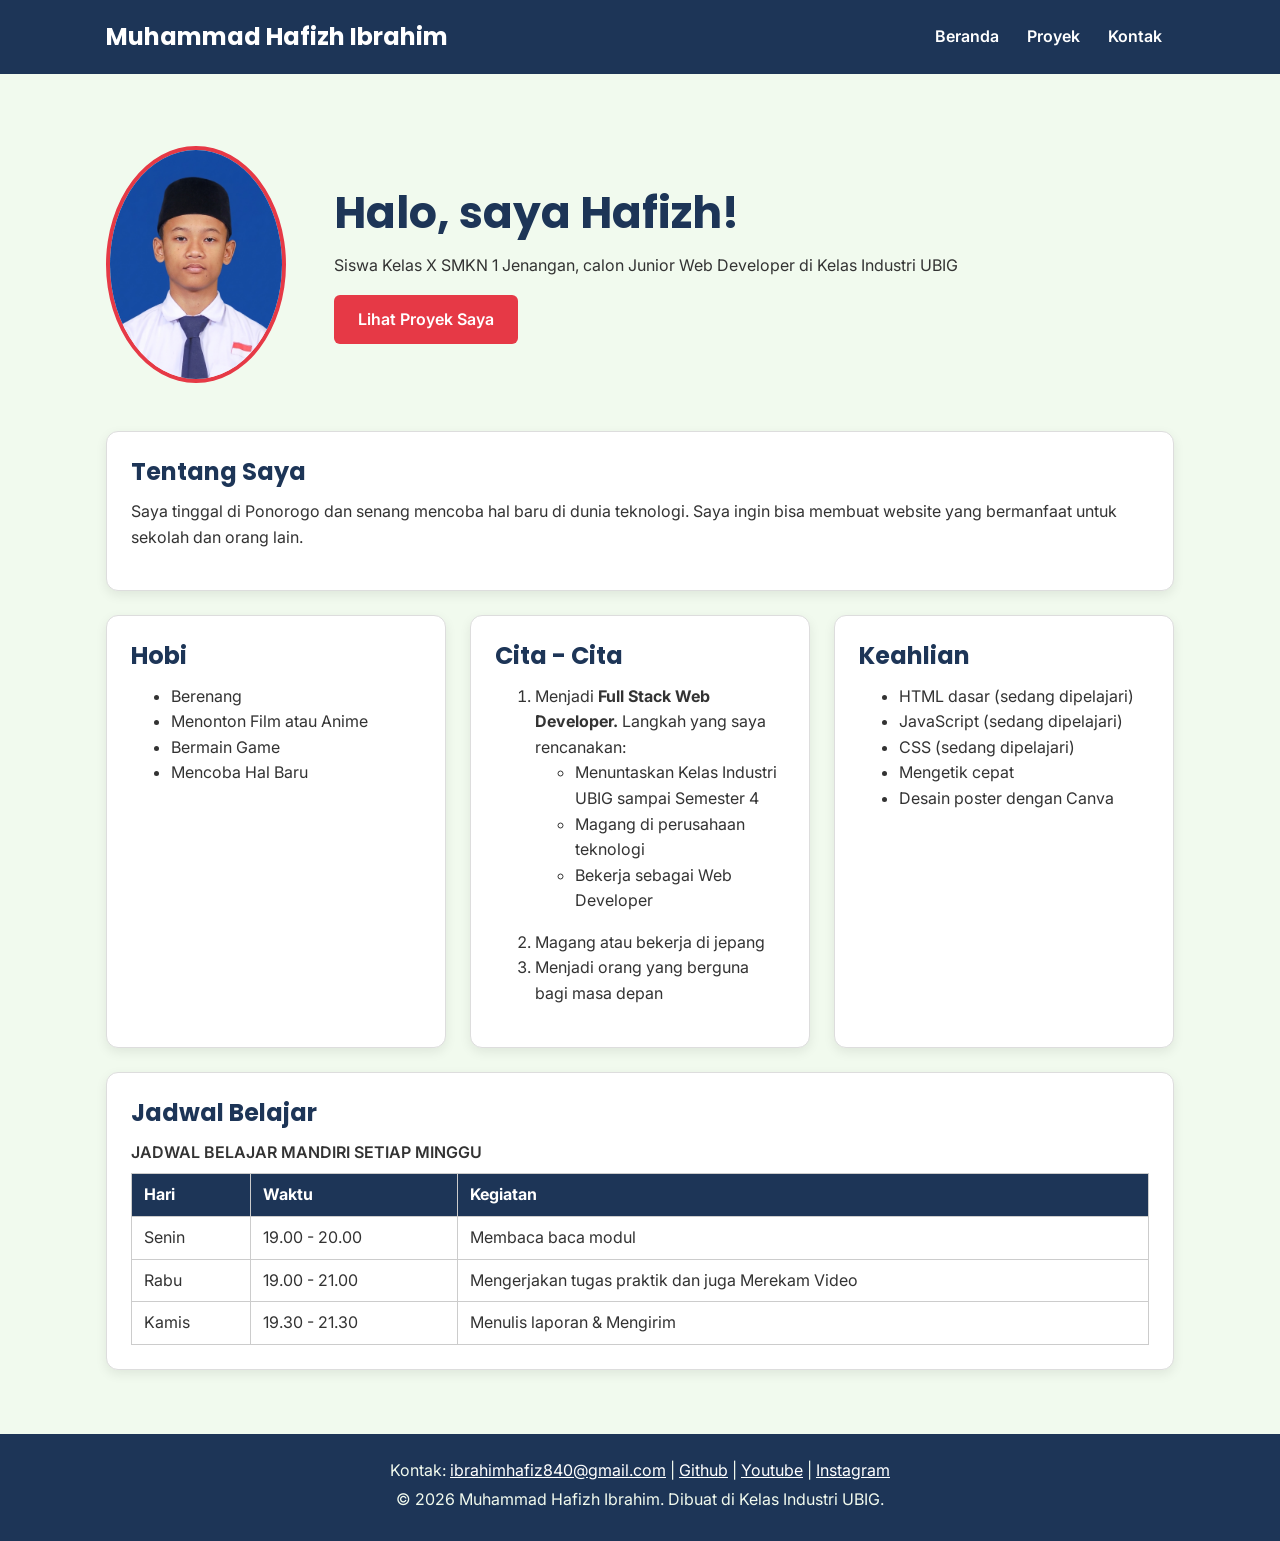
==== index.html @ fad22f4e "fix: merapikan susunan file" ====
<!doctype html>
<html lang="id">
  <head>
    <meta charset="UTF-8" />
    <meta name="viewport" content="width=device-width, initial-scale=1.0" />
    <title>Muhammad Hafizh Ibrahim | Beranda</title>
    <link rel="preconnect" href="https://fonts.googleapis.com">
    <link rel="preconnect" href="https://fonts.gstatic.com" crossorigin>
    <link href="https://fonts.googleapis.com/css2?family=Inter:wght@400;600&family=Poppins:wght@600;700&display=swap" rel="stylesheet">
    <link rel="stylesheet" href="css/style.css">
  </head>
  <body>
    <header>
      <div class="container navbar">
        <h1>Muhammad Hafizh Ibrahim</h1>
        <nav>
          <ul>
            <li><a href="index.html">Beranda</a></li>
            <li><a href="proyek.html">Proyek</a></li>
            <li><a href="kontak.html">Kontak</a></li>
          </ul>
        </nav>
      </div>
    </header>
    

    <main>
      <div class="container">
        <section class="hero">
          <img src="img/Hapis.png" alt="Hafizh Ibrahim" width="180">
          <div>
            <h2>Halo, saya Hafizh!</h2>
            <p>Siswa Kelas X SMKN 1 Jenangan, calon Junior Web Developer di Kelas Industri UBIG</p>
            <a href="proyek.html" class="tombol">Lihat Proyek Saya</a>
          </div>
        </section>

        <section class="kartu">
          <h2>Tentang Saya</h2>
          <p>Saya tinggal di Ponorogo dan senang mencoba hal baru di dunia teknologi. Saya ingin bisa membuat website yang bermanfaat untuk sekolah dan orang lain.</p>
        </section>

        <div class="daftar-kartu">
          <section class="kartu">
            <h2>Hobi</h2>
            <ul>
              <li>Berenang</li>
              <li>Menonton Film atau Anime</li>
              <li>Bermain Game</li>
              <li>Mencoba Hal Baru</li>
            </ul>
          </section>

          <section class="kartu">
            <h2>Cita - Cita</h2>
            <ol>
              <li>Menjadi <strong>Full Stack Web Developer.</strong> Langkah yang saya rencanakan:
                <ul>
                  <li>Menuntaskan Kelas Industri UBIG sampai Semester 4</li>
                  <li>Magang di perusahaan teknologi</li>
                  <li>Bekerja sebagai Web Developer</li>
                </ul>
              </li>
              <li>Magang atau bekerja di jepang</li>
              <li>Menjadi orang yang berguna bagi masa depan</li>
            </ol>
          </section>

          <section class="kartu">
            <h2>Keahlian</h2>
            <ul>
              <li>HTML dasar (sedang dipelajari)</li>
              <li>JavaScript (sedang dipelajari)</li>
              <li>CSS (sedang dipelajari)</li>
              <li>Mengetik cepat</li>
              <li>Desain poster dengan Canva</li>
            </ul>
          </section>
        </div>

        <section class="kartu">
          <h2>Jadwal Belajar</h2>
          <table>
            <caption>JADWAL BELAJAR MANDIRI SETIAP MINGGU</caption>
            <thead>
              <tr>
                <th>Hari</th>
                <th>Waktu</th>
                <th>Kegiatan</th>
              </tr>
            </thead>
            <tbody>
              <tr>
                <td>Senin</td>
                <td>19.00 - 20.00</td>
                <td>Membaca baca modul</td>
              </tr>
              <tr>
                <td>Rabu </td>
                <td>19.00 - 21.00</td>
                <td>Mengerjakan tugas praktik dan juga Merekam Video</td>
              </tr>
              <tr>
                <td>Kamis</td>
                <td>19.30 - 21.30</td>
                <td>Menulis laporan & Mengirim</td>
              </tr>
            </tbody>
          </table>
        </section>
      </div>
    </main>

    <footer>
      <p>Kontak: <a href="mailto:ibrahimhafiz840@gmail.com">ibrahimhafiz840@gmail.com</a> | <a href="https://github.com/mhafizhibrahim" target="_blank">Github</a> | <a href="https://www.youtube.com/@Huezaa" target="_blank">Youtube</a> | <a href="https://www.instagram.com/hpissnc_/" target="_blank">Instagram</a></p>
      <p>&copy; 2026 Muhammad Hafizh Ibrahim. Dibuat di Kelas Industri UBIG.</p>
    </footer>
  </body>
</html>
---- css/style.css ----
/* 1. Reset */
* {
  box-sizing: border-box;
  margin: 0;
}

img {
  max-width: 100%;
  height: auto;
}

/* 2. Dasar halaman: warna dan huruf */
body {
  font-family: "Inter", Arial, sans-serif;
  font-size: 1rem;
  line-height: 1.6;
  color: #333333;
  background-color: #F1FAEE;
}

h1, h2, h3 {
  font-family: "Poppins", Arial, sans-serif;
  color: #1D3557;
  line-height: 1.3;
}

h2 { margin-bottom: 0.75rem; }
p, ul, ol { margin-bottom: 1rem; }
a { color: #E63946; }

/* 3. Wadah, header, dan menu */
.container {
  max-width: 1100px;
  margin: 0 auto;
  padding: 0 1rem;
}

header {
  background-color: #1D3557;
  color: #FFFFFF;
  padding: 1rem 0;
}

header h1 {
  color: #FFFFFF;
  font-size: 1.5rem;
}

.navbar {
  display: flex;
  flex-wrap: wrap;
  justify-content: space-between;
  align-items: center;
  gap: 0.5rem;
}

nav ul {
  display: flex;
  gap: 0.25rem;
  padding: 0;
  margin: 0;
  list-style: none;
}

nav a {
  display: inline-block;
  padding: 0.5rem 0.75rem;
  border-radius: 6px;
  color: #FFFFFF;
  font-weight: 600;
  text-decoration: none;
}

/* 4. Isi utama, hero, dan kartu */
main {
  padding: 1.5rem 0;
}

.hero {
  display: flex;
  flex-direction: column;
  align-items: center;
  gap: 1.5rem;
  padding: 1rem 0 2rem;
  text-align: center;
}

.hero img {
  border: 4px solid #E63946;
  border-radius: 50%;
}

.hero h2 {
  font-size: 2rem;
}

.tombol {
  display: inline-block;
  padding: 0.75rem 1.5rem;
  border-radius: 6px;
  background-color: #E63946;
  color: #FFFFFF;
  font-weight: 600;
  text-decoration: none;
}

.kartu {
  background-color: #FFFFFF;
  padding: 1rem;
  margin-bottom: 1.5rem;
  border: 1px solid #DDDDDD;
  border-radius: 12px;
  box-shadow: 0 4px 12px rgba(0, 0, 0, 0.08);
}

.daftar-kartu {
  display: flex;
  flex-wrap: wrap;
  gap: 1.5rem;
  margin-bottom: 1.5rem;
}

.daftar-kartu .kartu {
  flex: 1 1 280px;
  margin-bottom: 0;
}

article img {
  border-radius: 8px;
  border: 1px solid #DDDDDD;
}

/* 5. Tabel */
table {
  border-collapse: collapse;
  width: 100%;
}

caption {
  font-weight: 600;
  text-align: left;
  margin-bottom: 0.5rem;
}

th, td {
  border: 1px solid #CCCCCC;
  padding: 0.5rem 0.75rem;
  text-align: left;
}

th {
  background-color: #1D3557;
  color: #FFFFFF;
}

/* 6. Form */
label {
  font-weight: 600;
}

input, select, textarea {
  width: 100%;
  max-width: 22rem;
  padding: 0.6rem;
  margin-top: 0.25rem;
  border: 1px solid #CCCCCC;
  border-radius: 6px;
  font-family: inherit;
  font-size: 1rem;
}

button {
  padding: 0.75rem 1.5rem;
  border: none;
  border-radius: 6px;
  background-color: #E63946;
  color: #FFFFFF;
  font-family: inherit;
  font-size: 1rem;
  font-weight: 600;
  cursor: pointer;
  margin-top: 1rem;
}

/* 7. Footer */
footer {
  background-color: #1D3557;
  color: #F1FAEE;
  text-align: center;
  padding: 1.5rem;
}

footer p { margin-bottom: 0.25rem; }
footer a { color: #FFFFFF; }

/* 8. Tablet: lebar layar 768px ke atas */
@media (min-width: 768px) {
  .hero {
    flex-direction: row;
    padding: 2rem 0 3rem;
    text-align: left;
  }
  .kartu {
  padding: 1.5rem;
  }
}

/* 9. Laptop: lebar layar 1024px ke atas */
@media (min-width: 1024px) {
  main {
    padding: 2.5rem 0;
  }
  .hero {
    gap: 3rem;
  }
  .hero h2 {
    font-size: 2.75rem;
  }
}
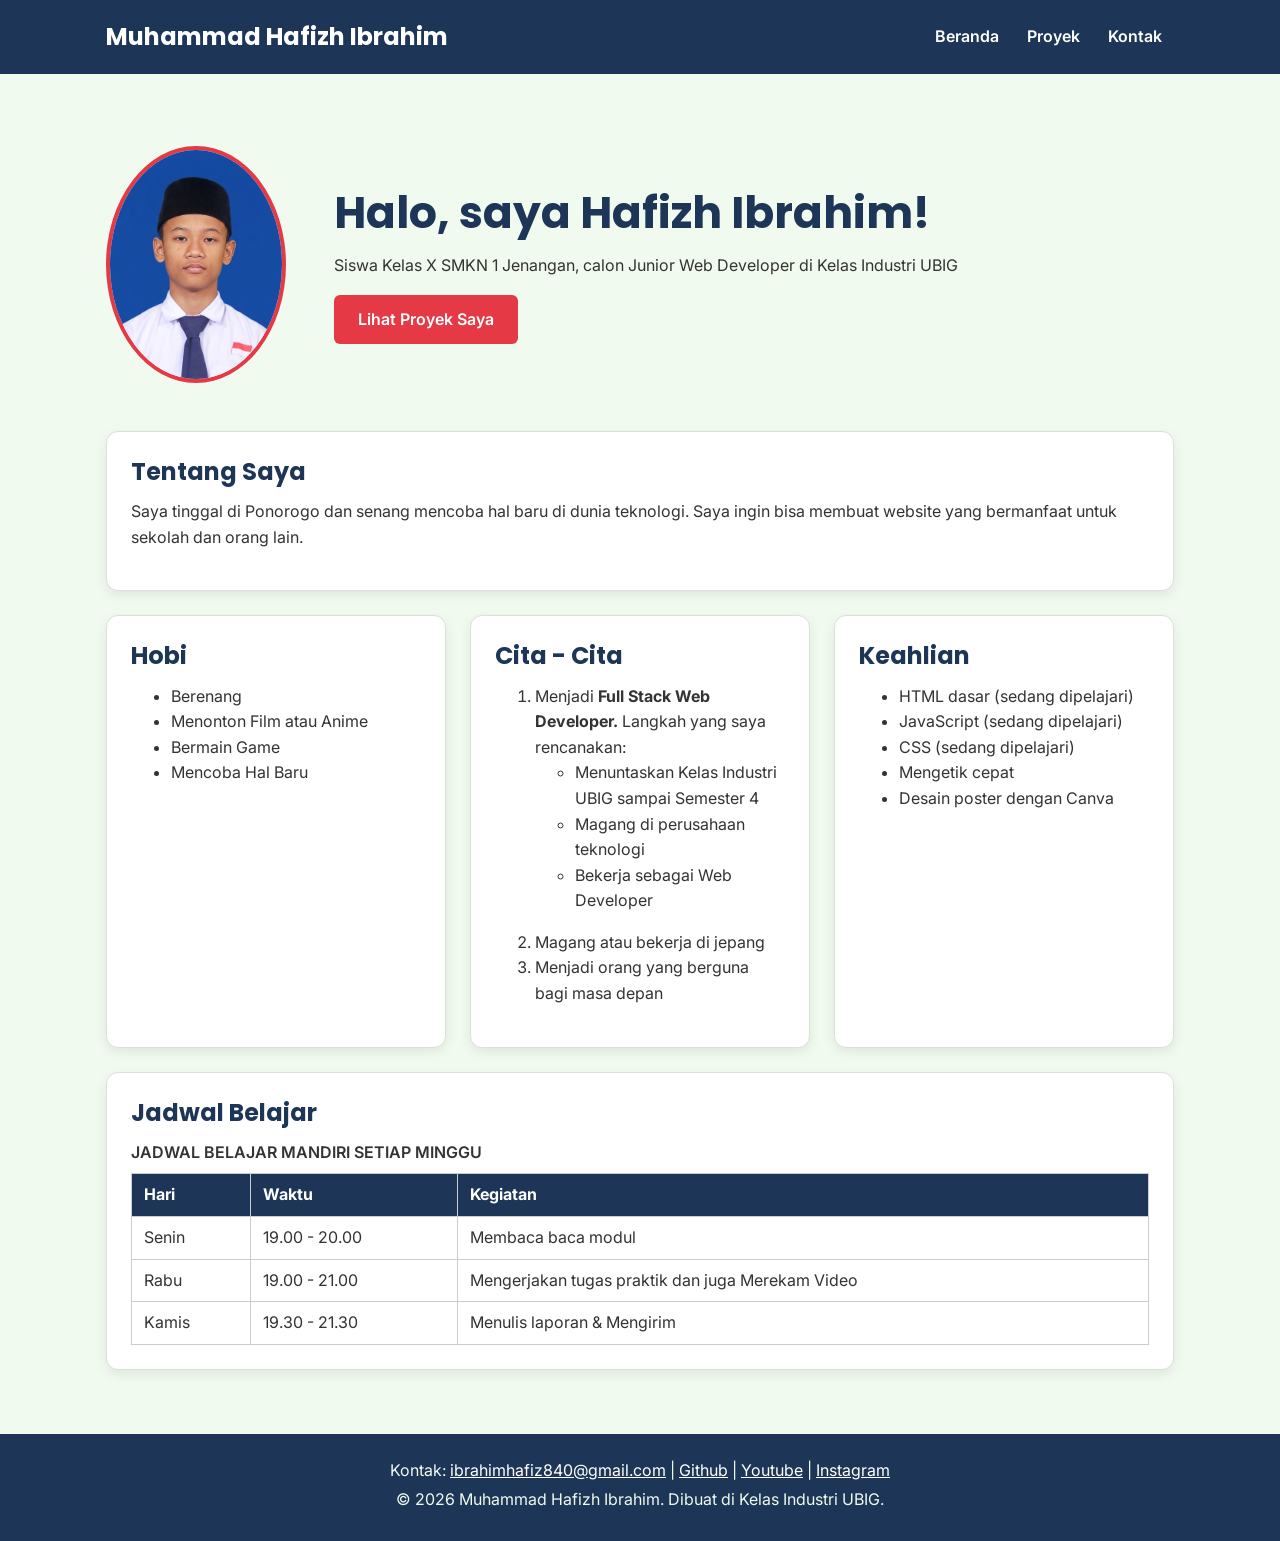
==== commit d477bbb5: "fix: untuk demonstrasi" ====
--- a/index.html
+++ b/index.html
@@ -29,7 +29,7 @@
         <section class="hero">
           <img src="img/Hapis.png" alt="Hafizh Ibrahim" width="180">
           <div>
-            <h2>Halo, saya Hafizh!</h2>
+            <h2>Halo, saya Hafizh Ibrahim!</h2>
             <p>Siswa Kelas X SMKN 1 Jenangan, calon Junior Web Developer di Kelas Industri UBIG</p>
             <a href="proyek.html" class="tombol">Lihat Proyek Saya</a>
           </div>
